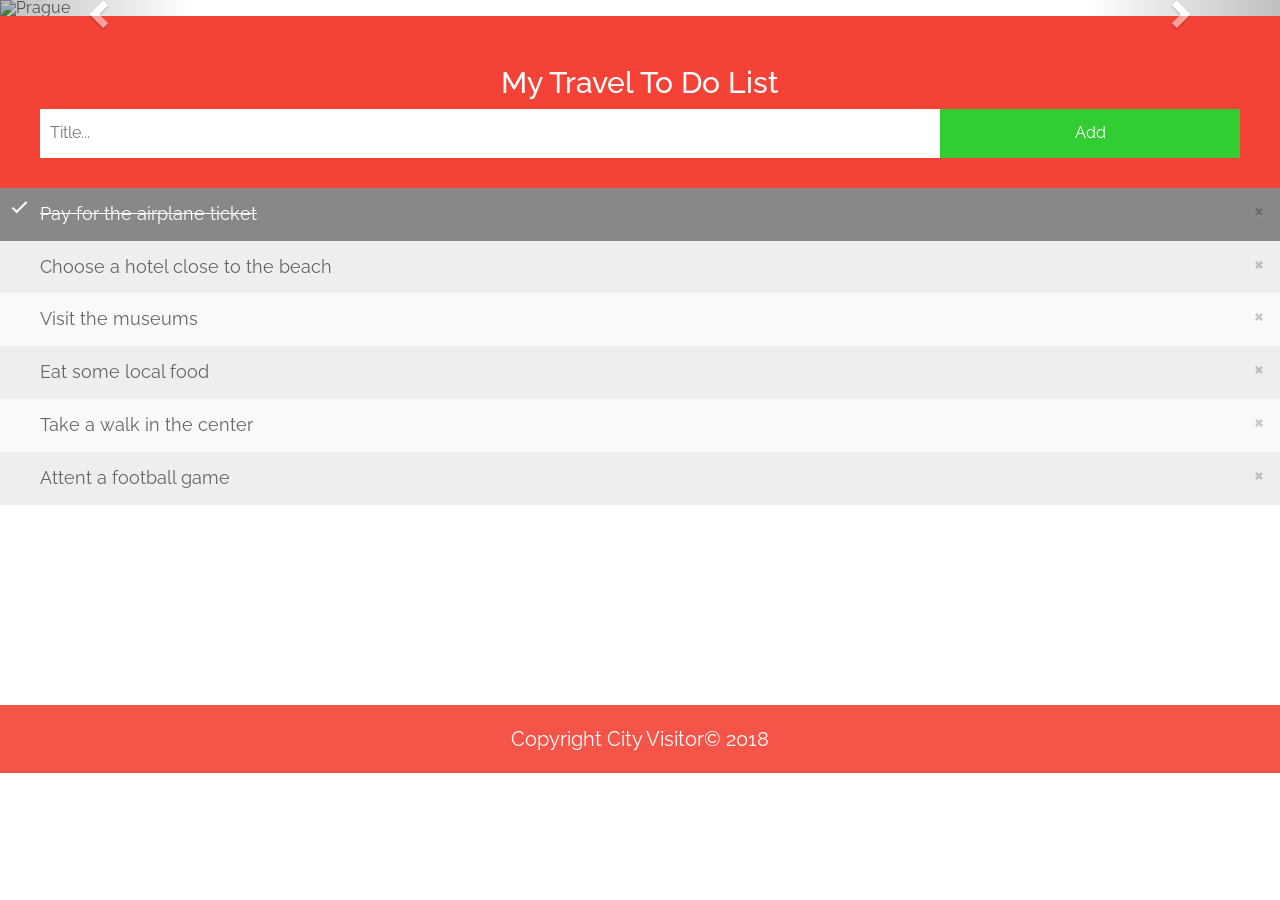
==== index.html @ 6e546d36 "Initial Commit" ====
<!DOCTYPE html>
<head>
	<title>City Visitor</title>
	<meta charset="utf-8">
  <meta name="viewport" content="width=device-width, initial-scale=1">
  <link rel="stylesheet" href="https://maxcdn.bootstrapcdn.com/bootstrap/3.3.7/css/bootstrap.min.css">
  <link rel ="stylesheet" href="style.css">
</head>

<body>
	<div id="myCarousel" class="carousel slide" data-ride="carousel">
  <!-- Indicators -->
  

  <!-- Wrapper for slides -->
  <div class="carousel-inner">

    <div class="item active">
      <img src="http://7wallpapers.net/wp-content/uploads/3_Prague.jpg" alt="Prague" style="width:100%;">
    </div>

    <div class="item">
      <img src="https://images5.alphacoders.com/311/thumb-1920-311151.jpg" alt="Paris" style="width:100%">
    </div>

    <div class="item">
      <img src="https://images5.alphacoders.com/426/426517.jpg" alt="Koln" style="width:100%;">
    </div>
  </div>

  <!-- Left and right controls -->
  <a class="left carousel-control" href="#myCarousel" data-slide="prev">
    <span class="glyphicon glyphicon-chevron-left"></span>
    <span class="sr-only">Previous</span>
  </a>
  <a class="right carousel-control" href="#myCarousel" data-slide="next">
    <span class="glyphicon glyphicon-chevron-right"></span>
    <span class="sr-only">Next</span>
  </a>
</div>
	
	<div id="myDIV" class="header">
  		<h2>My Travel To Do List</h2>
  			<input type="text" id="myInput" placeholder="Title...">
  			<span onclick="newElement()" class="addBtn">Add</span>
	</div>



<ul id="myUL">
	<li class="checked">Pay for the airplane ticket</li>
	  <li>Choose a hotel close to the beach</li>
	  <li>Visit the museums</li>
	  <li>Eat some local food</li>
	  <li>Take a walk in the center</li>
	  <li>Attent a football game</li>
</ul>



<footer>Copyright City Visitor&copy; 2018 </footer>

<script src="https://ajax.googleapis.com/ajax/libs/jquery/3.3.1/jquery.min.js"></script>
  <script src="https://maxcdn.bootstrapcdn.com/bootstrap/3.3.7/js/bootstrap.min.js"></script>
<script type ="text/javascript" src="script.js"></script>
</body>
</html>
---- style.css ----
@import url('https://fonts.googleapis.com/css?family=Raleway');


html,body {
  height:100%;
  margin:0;
  font-size:16px;
  font-family:"Raleway", sans-serif;
  font-weight:400;
  line-height:1.8em;
  color:#666;
}



* {
    box-sizing: border-box;
}

/* Remove margins and padding from the list */
ul {
    margin: 0;
    padding: 0;
}

/* Style the list items */
ul li {
    cursor: pointer;
    position: relative;
    padding: 12px 8px 12px 40px;
    background: #eee;
    font-size: 18px;
    transition: 0.2s;

    /* make the list items unselectable */
    -webkit-user-select: none;
    -moz-user-select: none;
    -ms-user-select: none;
    user-select: none;
}

/* Set all odd list items to a different color (zebra-stripes) */
ul li:nth-child(odd) {
    background: #f9f9f9;
}

/* Darker background-color on hover */
ul li:hover {
    background: #ddd;
}

/* When clicked on, add a background color and strike out text */
ul li.checked {
    background: #888;
    color: #fff;
    text-decoration: line-through;
}

/* Add a "checked" mark when clicked on */
ul li.checked::before {
    content: '';
    position: absolute;
    border-color: #fff;
    border-style: solid;
    border-width: 0 2px 2px 0;
    top: 10px;
    left: 16px;
    transform: rotate(45deg);
    height: 15px;
    width: 7px;
}

/* Style the close button */
.close {
    position: absolute;
    right: 0;
    top: 0;
    padding: 12px 16px 12px 16px;
}

.close:hover {
    background-color: #f44336;
    color: white;
}

/* Style the header */
.header {
    background-color: #f44336;
    padding: 30px 40px;
    color: white;
    text-align: center;
}

/* Clear floats after the header */
.header:after {
    content: "";
    display: table;
    clear: both;
}

/* Style the input */
input {
    margin: 0;
    border: none;
    border-radius: 0;
    width: 75%;
    padding: 10px;
    float: left;
    font-size: 16px;
}

/* Style the "Add" button */
.addBtn {
    padding: 10px;
    width: 25%;
    background: #32CD32;
    color: #fff;
    float: left;
    text-align: center;
    font-size: 16px;
    cursor: pointer;
    transition: 0.3s;
    border-radius: 0;
}

.addBtn:hover {
    background-color: #bbb;
}

footer{
margin:auto;
  height: auto;
  font-family: 'Raleway', sans-serif;
  color:#fff;
  position: relative;
  background-color: #f44336;
  opacity: 0.90;
    padding:20px; 
  text-align:center;
  width:100%;
  font-size:20px;
  margin-top: 200px
}
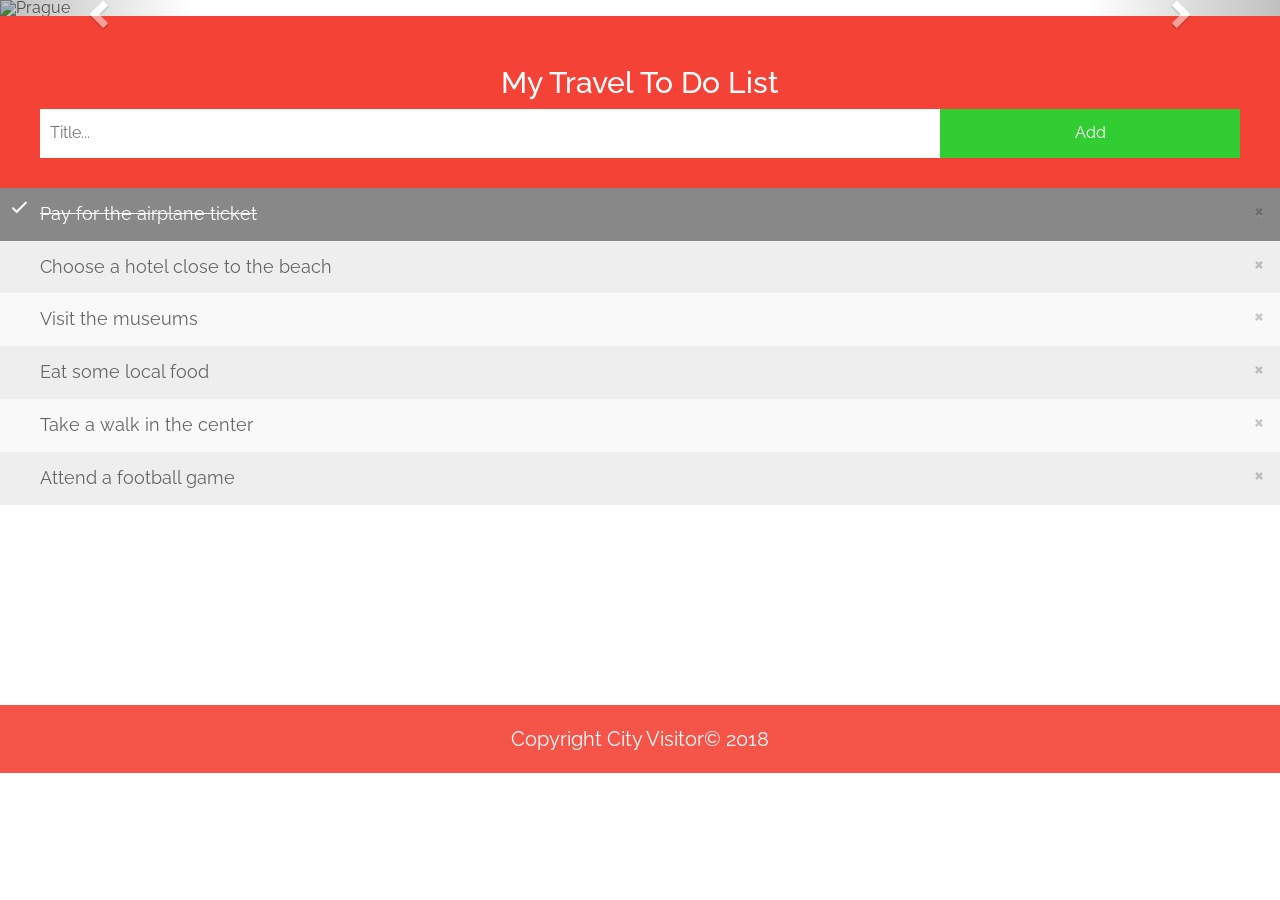
==== commit 893dc07f: "Add files via upload" ====
--- a/index.html
+++ b/index.html
@@ -1,67 +1,67 @@
-<!DOCTYPE html>
-<head>
-	<title>City Visitor</title>
-	<meta charset="utf-8">
-  <meta name="viewport" content="width=device-width, initial-scale=1">
-  <link rel="stylesheet" href="https://maxcdn.bootstrapcdn.com/bootstrap/3.3.7/css/bootstrap.min.css">
-  <link rel ="stylesheet" href="style.css">
-</head>
-
-<body>
-	<div id="myCarousel" class="carousel slide" data-ride="carousel">
-  <!-- Indicators -->
-  
-
-  <!-- Wrapper for slides -->
-  <div class="carousel-inner">
-
-    <div class="item active">
-      <img src="http://7wallpapers.net/wp-content/uploads/3_Prague.jpg" alt="Prague" style="width:100%;">
-    </div>
-
-    <div class="item">
-      <img src="https://images5.alphacoders.com/311/thumb-1920-311151.jpg" alt="Paris" style="width:100%">
-    </div>
-
-    <div class="item">
-      <img src="https://images5.alphacoders.com/426/426517.jpg" alt="Koln" style="width:100%;">
-    </div>
-  </div>
-
-  <!-- Left and right controls -->
-  <a class="left carousel-control" href="#myCarousel" data-slide="prev">
-    <span class="glyphicon glyphicon-chevron-left"></span>
-    <span class="sr-only">Previous</span>
-  </a>
-  <a class="right carousel-control" href="#myCarousel" data-slide="next">
-    <span class="glyphicon glyphicon-chevron-right"></span>
-    <span class="sr-only">Next</span>
-  </a>
-</div>
-	
-	<div id="myDIV" class="header">
-  		<h2>My Travel To Do List</h2>
-  			<input type="text" id="myInput" placeholder="Title...">
-  			<span onclick="newElement()" class="addBtn">Add</span>
-	</div>
-
-
-
-<ul id="myUL">
-	<li class="checked">Pay for the airplane ticket</li>
-	  <li>Choose a hotel close to the beach</li>
-	  <li>Visit the museums</li>
-	  <li>Eat some local food</li>
-	  <li>Take a walk in the center</li>
-	  <li>Attent a football game</li>
-</ul>
-
-
-
-<footer>Copyright City Visitor&copy; 2018 </footer>
-
-<script src="https://ajax.googleapis.com/ajax/libs/jquery/3.3.1/jquery.min.js"></script>
-  <script src="https://maxcdn.bootstrapcdn.com/bootstrap/3.3.7/js/bootstrap.min.js"></script>
-<script type ="text/javascript" src="script.js"></script>
-</body>
+<!DOCTYPE html>
+<head>
+	<title>City Visitor</title>
+	<meta charset="utf-8">
+  <meta name="viewport" content="width=device-width, initial-scale=1">
+  <link rel="stylesheet" href="https://maxcdn.bootstrapcdn.com/bootstrap/3.3.7/css/bootstrap.min.css">
+  <link rel ="stylesheet" href="style.css">
+</head>
+
+<body>
+	<div id="myCarousel" class="carousel slide" data-ride="carousel">
+  <!-- Indicators -->
+  
+
+  <!-- Wrapper for slides -->
+  <div class="carousel-inner">
+
+    <div class="item active">
+      <img src="https://excellent-tours.nl/wp-content/uploads/2016/02/Tjechie-Praag-Vltava-busreis.jpg" alt="Prague" style="width:100%;">
+    </div>
+
+    <div class="item">
+      <img src="https://images5.alphacoders.com/311/thumb-1920-311151.jpg" alt="Paris" style="width:100%">
+    </div>
+
+    <div class="item">
+      <img src="https://images5.alphacoders.com/426/426517.jpg" alt="Koln" style="width:100%;">
+    </div>
+  </div>
+
+  <!-- Left and right controls -->
+  <a class="left carousel-control" href="#myCarousel" data-slide="prev">
+    <span class="glyphicon glyphicon-chevron-left"></span>
+    <span class="sr-only">Previous</span>
+  </a>
+  <a class="right carousel-control" href="#myCarousel" data-slide="next">
+    <span class="glyphicon glyphicon-chevron-right"></span>
+    <span class="sr-only">Next</span>
+  </a>
+</div>
+	
+	<div id="myDIV" class="header">
+  		<h2>My Travel To Do List</h2>
+  			<input type="text" id="myInput" placeholder="Title...">
+  			<span onclick="newElement()" class="addBtn">Add</span>
+	</div>
+
+
+
+<ul id="myUL">
+	<li class="checked">Pay for the airplane ticket</li>
+	  <li>Choose a hotel close to the beach</li>
+	  <li>Visit the museums</li>
+	  <li>Eat some local food</li>
+	  <li>Take a walk in the center</li>
+	  <li>Attend a football game</li>
+</ul>
+
+
+
+<footer>Copyright City Visitor&copy; 2018 </footer>
+
+<script src="https://ajax.googleapis.com/ajax/libs/jquery/3.3.1/jquery.min.js"></script>
+  <script src="https://maxcdn.bootstrapcdn.com/bootstrap/3.3.7/js/bootstrap.min.js"></script>
+<script type ="text/javascript" src="script.js"></script>
+</body>
 </html>
--- a/style.css
+++ b/style.css
@@ -1,143 +1,144 @@
-@import url('https://fonts.googleapis.com/css?family=Raleway');
-
-
-html,body {
-  height:100%;
-  margin:0;
-  font-size:16px;
-  font-family:"Raleway", sans-serif;
-  font-weight:400;
-  line-height:1.8em;
-  color:#666;
-}
-
-
-
-* {
-    box-sizing: border-box;
-}
-
-/* Remove margins and padding from the list */
-ul {
-    margin: 0;
-    padding: 0;
-}
-
-/* Style the list items */
-ul li {
-    cursor: pointer;
-    position: relative;
-    padding: 12px 8px 12px 40px;
-    background: #eee;
-    font-size: 18px;
-    transition: 0.2s;
-
-    /* make the list items unselectable */
-    -webkit-user-select: none;
-    -moz-user-select: none;
-    -ms-user-select: none;
-    user-select: none;
-}
-
-/* Set all odd list items to a different color (zebra-stripes) */
-ul li:nth-child(odd) {
-    background: #f9f9f9;
-}
-
-/* Darker background-color on hover */
-ul li:hover {
-    background: #ddd;
-}
-
-/* When clicked on, add a background color and strike out text */
-ul li.checked {
-    background: #888;
-    color: #fff;
-    text-decoration: line-through;
-}
-
-/* Add a "checked" mark when clicked on */
-ul li.checked::before {
-    content: '';
-    position: absolute;
-    border-color: #fff;
-    border-style: solid;
-    border-width: 0 2px 2px 0;
-    top: 10px;
-    left: 16px;
-    transform: rotate(45deg);
-    height: 15px;
-    width: 7px;
-}
-
-/* Style the close button */
-.close {
-    position: absolute;
-    right: 0;
-    top: 0;
-    padding: 12px 16px 12px 16px;
-}
-
-.close:hover {
-    background-color: #f44336;
-    color: white;
-}
-
-/* Style the header */
-.header {
-    background-color: #f44336;
-    padding: 30px 40px;
-    color: white;
-    text-align: center;
-}
-
-/* Clear floats after the header */
-.header:after {
-    content: "";
-    display: table;
-    clear: both;
-}
-
-/* Style the input */
-input {
-    margin: 0;
-    border: none;
-    border-radius: 0;
-    width: 75%;
-    padding: 10px;
-    float: left;
-    font-size: 16px;
-}
-
-/* Style the "Add" button */
-.addBtn {
-    padding: 10px;
-    width: 25%;
-    background: #32CD32;
-    color: #fff;
-    float: left;
-    text-align: center;
-    font-size: 16px;
-    cursor: pointer;
-    transition: 0.3s;
-    border-radius: 0;
-}
-
-.addBtn:hover {
-    background-color: #bbb;
-}
-
-footer{
-margin:auto;
-  height: auto;
-  font-family: 'Raleway', sans-serif;
-  color:#fff;
-  position: relative;
-  background-color: #f44336;
-  opacity: 0.90;
-    padding:20px; 
-  text-align:center;
-  width:100%;
-  font-size:20px;
-  margin-top: 200px
+@import url('https://fonts.googleapis.com/css?family=Raleway');
+
+
+html,body {
+  height:100%;
+  margin:0;
+  font-size:16px;
+  font-family:"Raleway", sans-serif;
+  font-weight:400;
+  line-height:1.8em;
+  color:#666;
+}
+
+
+
+* {
+    box-sizing: border-box;
+}
+
+/* Remove margins and padding from the list */
+ul {
+    margin: 0;
+    padding: 0;
+}
+
+/* Style the list items */
+ul li {
+    cursor: pointer;
+    position: relative;
+    padding: 12px 8px 12px 40px;
+    background: #eee;
+    font-size: 18px;
+    transition: 0.2s;
+
+    /* make the list items unselectable */
+    -webkit-user-select: none;
+    -moz-user-select: none;
+    -ms-user-select: none;
+    user-select: none;
+}
+
+/* Set all odd list items to a different color (zebra-stripes) */
+ul li:nth-child(odd) {
+    background: #f9f9f9;
+}
+
+/* Darker background-color on hover */
+ul li:hover {
+    background: #ddd;
+}
+
+/* When clicked on, add a background color and strike out text */
+ul li.checked {
+    background: #888;
+    color: #fff;
+    text-decoration: line-through;
+}
+
+/* Add a "checked" mark when clicked on */
+ul li.checked::before {
+    content: '';
+    position: absolute;
+    border-color: #fff;
+    border-style: solid;
+    border-width: 0 2px 2px 0;
+    top: 10px;
+    left: 16px;
+    transform: rotate(45deg);
+    height: 15px;
+    width: 7px;
+}
+
+/* Style the close button */
+.close {
+    position: absolute;
+    right: 0;
+    top: 0;
+    padding: 12px 16px 12px 16px;
+}
+
+.close:hover {
+    background-color: #f44336;
+    color: white;
+}
+
+/* Style the header */
+.header {
+    background-color: #f44336;
+    padding: 30px 40px;
+    color: white;
+    text-align: center;
+}
+
+/* Clear floats after the header */
+.header:after {
+    content: "";
+    display: table;
+    clear: both;
+}
+
+/* Style the input */
+input {
+    margin: 0;
+    border: none;
+    border-radius: 0;
+    width: 75%;
+    padding: 10px;
+    float: left;
+    font-size: 16px;
+    color: #000;
+}
+
+/* Style the "Add" button */
+.addBtn {
+    padding: 10px;
+    width: 25%;
+    background: #32CD32;
+    color: #fff;
+    float: left;
+    text-align: center;
+    font-size: 16px;
+    cursor: pointer;
+    transition: 0.3s;
+    border-radius: 0;
+}
+
+.addBtn:hover {
+    background-color: #bbb;
+}
+
+footer{
+margin:auto;
+  height: auto;
+  font-family: 'Raleway', sans-serif;
+  color:#fff;
+  position: relative;
+  background-color: #f44336;
+  opacity: 0.90;
+    padding:20px; 
+  text-align:center;
+  width:100%;
+  font-size:20px;
+  margin-top: 200px
 }
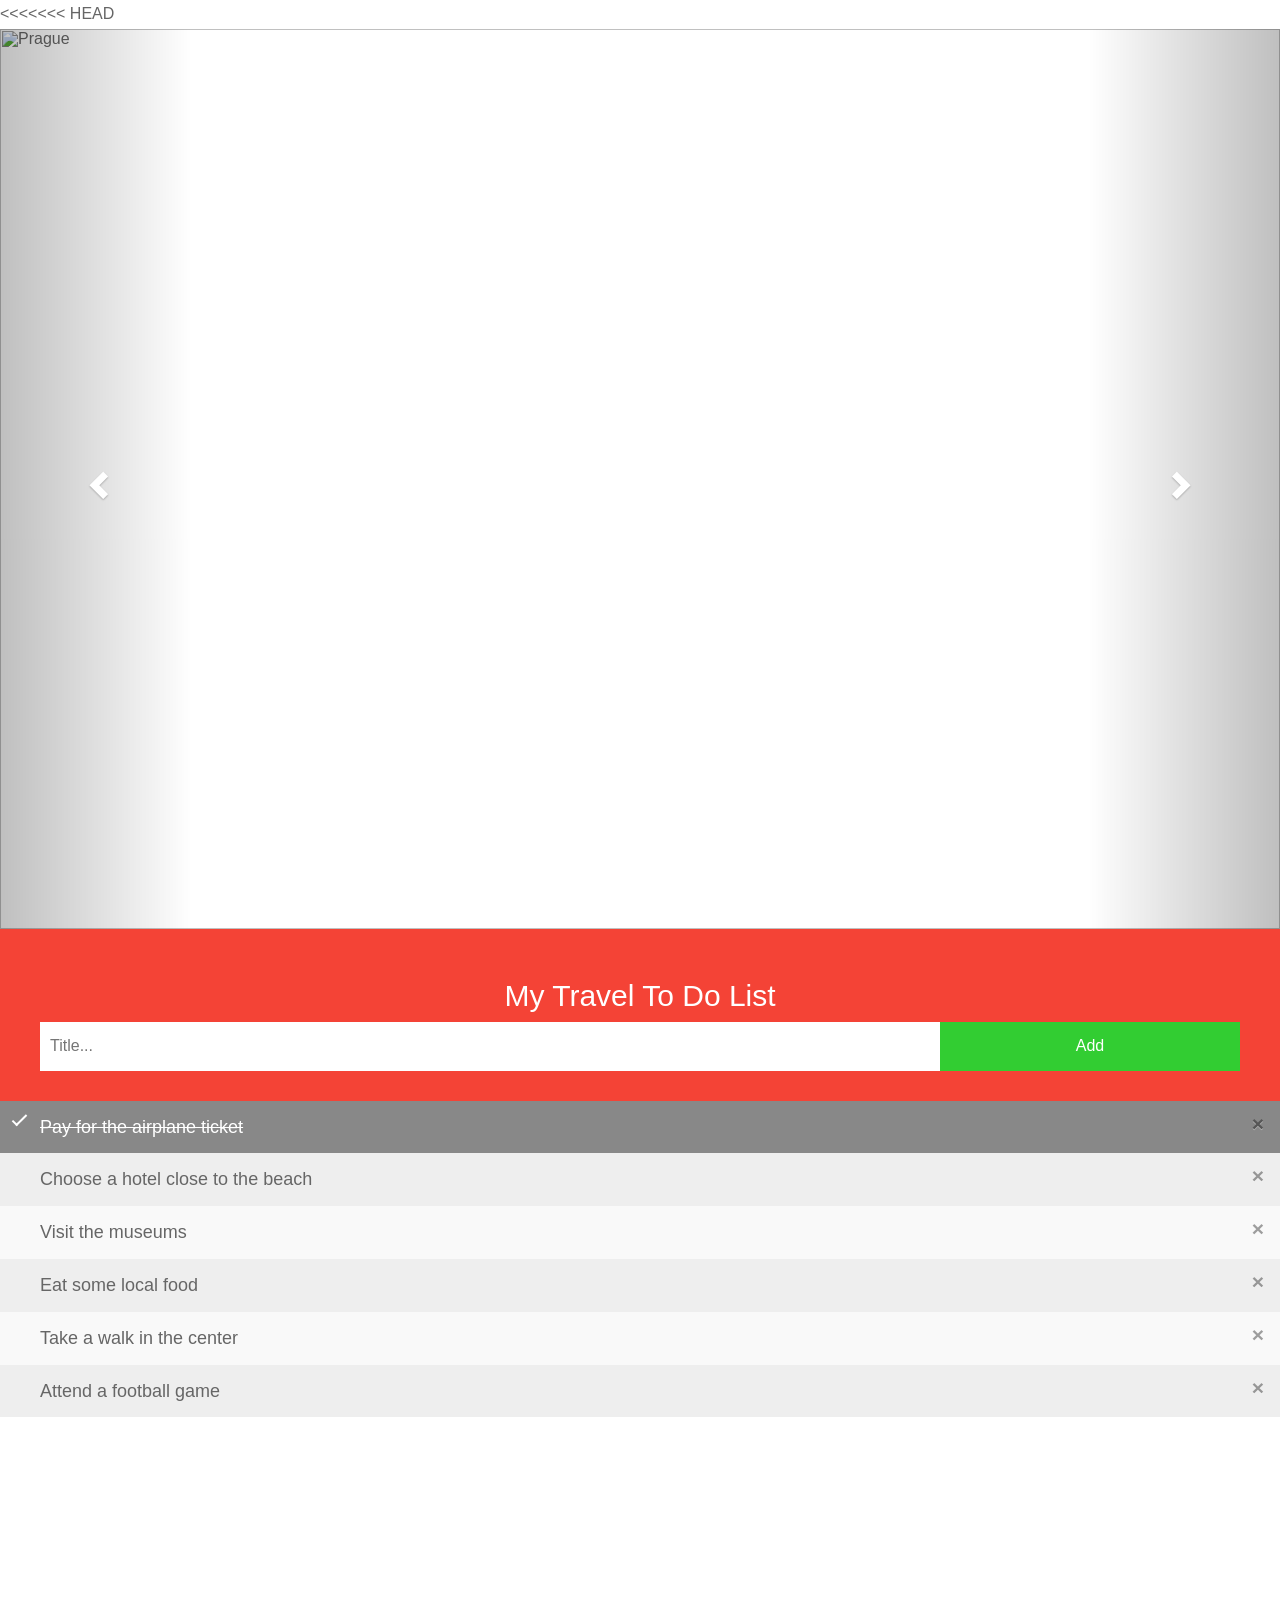
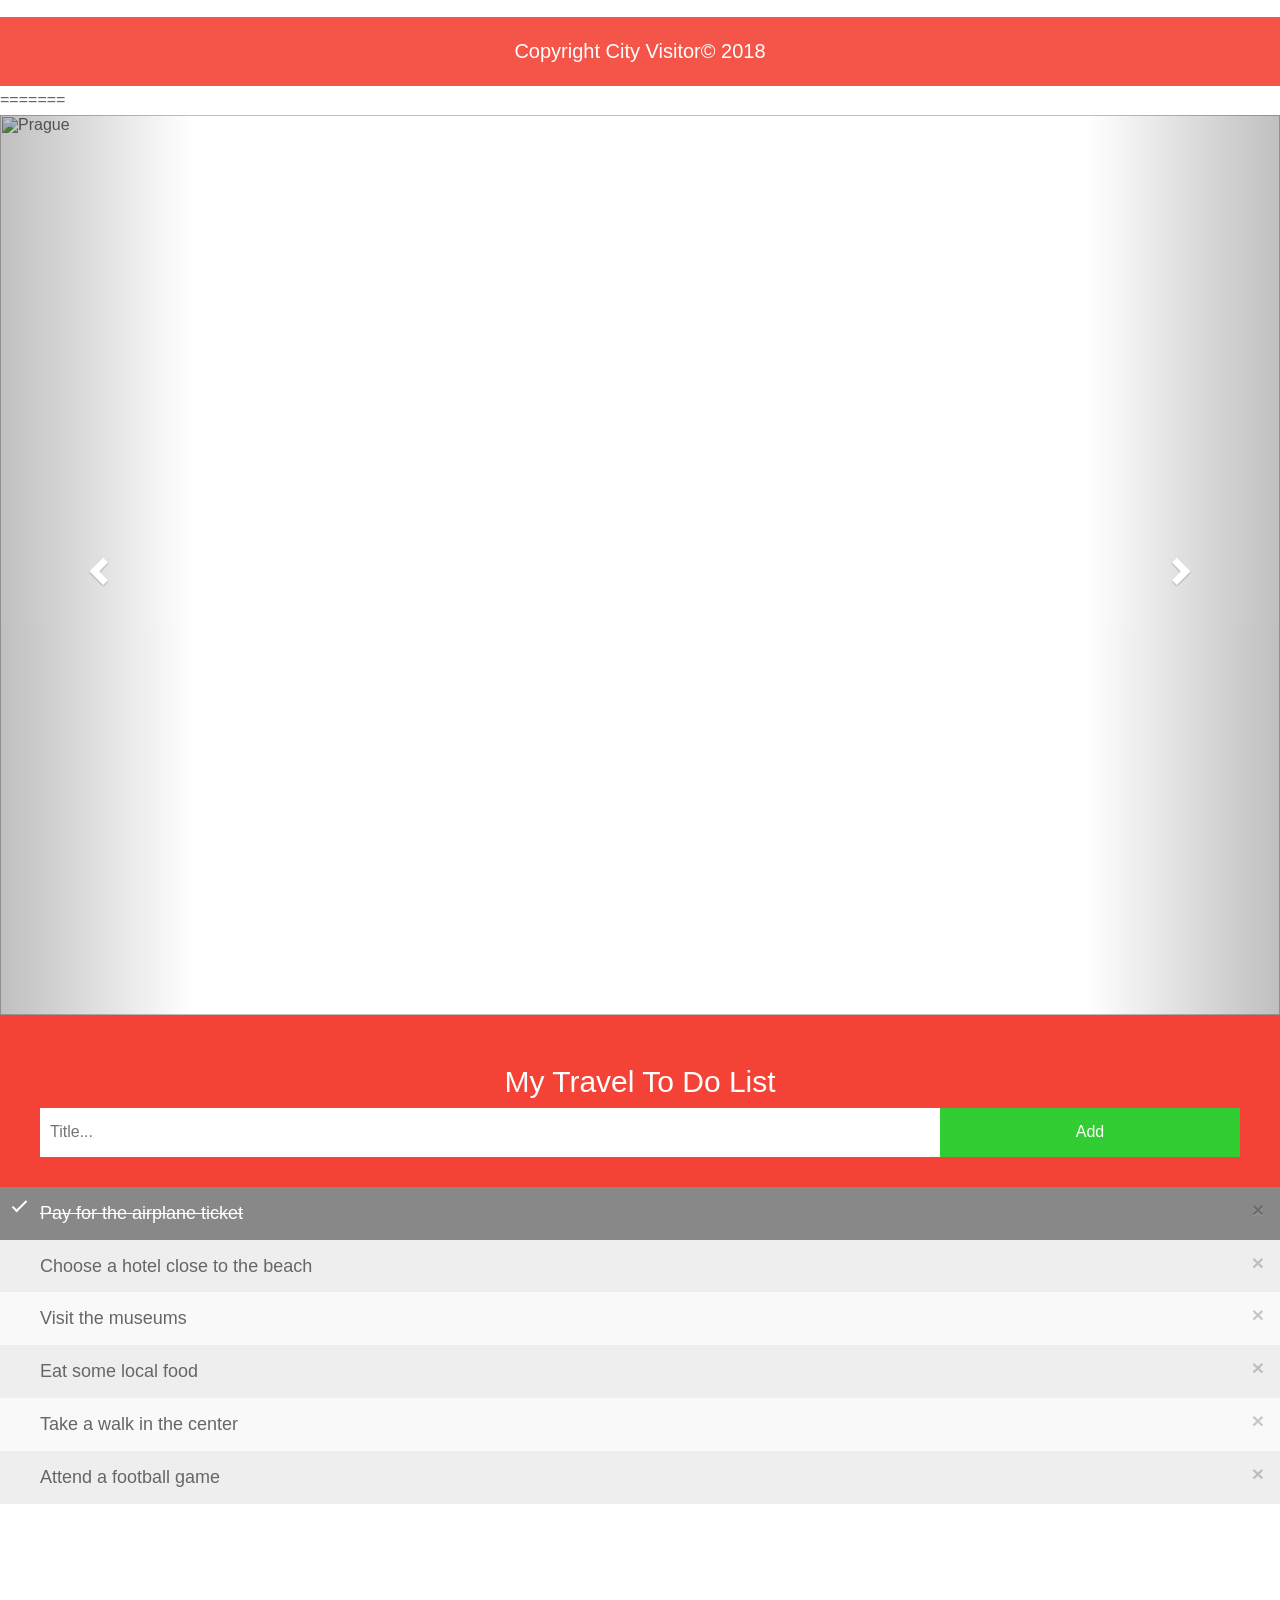
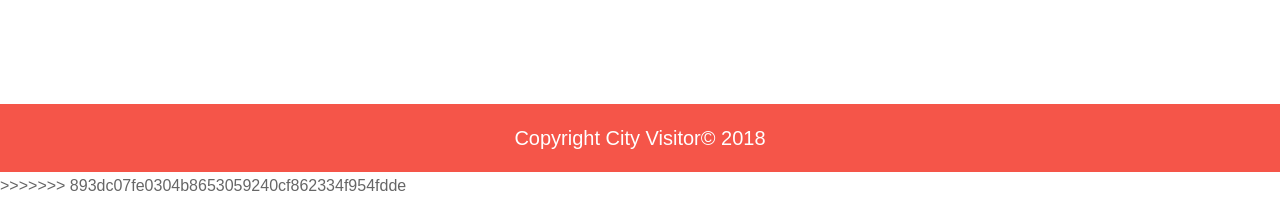
==== commit 91265a4e: "initial commit" ====
--- a/index.html
+++ b/index.html
@@ -1,67 +1,136 @@
-<!DOCTYPE html>
-<head>
-	<title>City Visitor</title>
-	<meta charset="utf-8">
-  <meta name="viewport" content="width=device-width, initial-scale=1">
-  <link rel="stylesheet" href="https://maxcdn.bootstrapcdn.com/bootstrap/3.3.7/css/bootstrap.min.css">
-  <link rel ="stylesheet" href="style.css">
-</head>
-
-<body>
-	<div id="myCarousel" class="carousel slide" data-ride="carousel">
-  <!-- Indicators -->
-  
-
-  <!-- Wrapper for slides -->
-  <div class="carousel-inner">
-
-    <div class="item active">
-      <img src="https://excellent-tours.nl/wp-content/uploads/2016/02/Tjechie-Praag-Vltava-busreis.jpg" alt="Prague" style="width:100%;">
-    </div>
-
-    <div class="item">
-      <img src="https://images5.alphacoders.com/311/thumb-1920-311151.jpg" alt="Paris" style="width:100%">
-    </div>
-
-    <div class="item">
-      <img src="https://images5.alphacoders.com/426/426517.jpg" alt="Koln" style="width:100%;">
-    </div>
-  </div>
-
-  <!-- Left and right controls -->
-  <a class="left carousel-control" href="#myCarousel" data-slide="prev">
-    <span class="glyphicon glyphicon-chevron-left"></span>
-    <span class="sr-only">Previous</span>
-  </a>
-  <a class="right carousel-control" href="#myCarousel" data-slide="next">
-    <span class="glyphicon glyphicon-chevron-right"></span>
-    <span class="sr-only">Next</span>
-  </a>
-</div>
-	
-	<div id="myDIV" class="header">
-  		<h2>My Travel To Do List</h2>
-  			<input type="text" id="myInput" placeholder="Title...">
-  			<span onclick="newElement()" class="addBtn">Add</span>
-	</div>
-
-
-
-<ul id="myUL">
-	<li class="checked">Pay for the airplane ticket</li>
-	  <li>Choose a hotel close to the beach</li>
-	  <li>Visit the museums</li>
-	  <li>Eat some local food</li>
-	  <li>Take a walk in the center</li>
-	  <li>Attend a football game</li>
-</ul>
-
-
-
-<footer>Copyright City Visitor&copy; 2018 </footer>
-
-<script src="https://ajax.googleapis.com/ajax/libs/jquery/3.3.1/jquery.min.js"></script>
-  <script src="https://maxcdn.bootstrapcdn.com/bootstrap/3.3.7/js/bootstrap.min.js"></script>
-<script type ="text/javascript" src="script.js"></script>
-</body>
+<<<<<<< HEAD
+<!DOCTYPE html>
+<head>
+	<title>City Visitor</title>
+	<meta charset="utf-8">
+  <meta name="viewport" content="width=device-width, initial-scale=1">
+  <link rel="stylesheet" href="https://maxcdn.bootstrapcdn.com/bootstrap/3.3.7/css/bootstrap.min.css">
+  <link rel ="stylesheet" href="style.css">
+</head>
+
+<body>
+	<div id="myCarousel" class="carousel slide" data-ride="carousel">
+  <!-- Indicators -->
+  
+
+  <!-- Wrapper for slides -->
+  <div class="carousel-inner">
+
+    <div class="item active">
+      <img src="https://excellent-tours.nl/wp-content/uploads/2016/02/Tjechie-Praag-Vltava-busreis.jpg" alt="Prague" style="width:100%;">
+    </div>
+
+    <div class="item">
+      <img src="https://images5.alphacoders.com/311/thumb-1920-311151.jpg" alt="Paris" style="width:100%">
+    </div>
+
+    <div class="item">
+      <img src="https://images5.alphacoders.com/426/426517.jpg" alt="Koln" style="width:100%;">
+    </div>
+  </div>
+
+  <!-- Left and right controls -->
+  <a class="left carousel-control" href="#myCarousel" data-slide="prev">
+    <span class="glyphicon glyphicon-chevron-left"></span>
+    <span class="sr-only">Previous</span>
+  </a>
+  <a class="right carousel-control" href="#myCarousel" data-slide="next">
+    <span class="glyphicon glyphicon-chevron-right"></span>
+    <span class="sr-only">Next</span>
+  </a>
+</div>
+	
+	<div id="myDIV" class="header">
+  		<h2>My Travel To Do List</h2>
+  			<input type="text" id="myInput" placeholder="Title...">
+  			<span onclick="newElement()" class="addBtn">Add</span>
+	</div>
+
+
+
+<ul id="myUL">
+	<li class="checked">Pay for the airplane ticket</li>
+	  <li>Choose a hotel close to the beach</li>
+	  <li>Visit the museums</li>
+	  <li>Eat some local food</li>
+	  <li>Take a walk in the center</li>
+	  <li>Attend a football game</li>
+</ul>
+
+
+
+<footer>Copyright City Visitor&copy; 2018 </footer>
+
+<script src="https://ajax.googleapis.com/ajax/libs/jquery/3.3.1/jquery.min.js"></script>
+  <script src="https://maxcdn.bootstrapcdn.com/bootstrap/3.3.7/js/bootstrap.min.js"></script>
+<script type ="text/javascript" src="script.js"></script>
+</body>
+=======
+<!DOCTYPE html>
+<head>
+	<title>City Visitor</title>
+	<meta charset="utf-8">
+  <meta name="viewport" content="width=device-width, initial-scale=1">
+  <link rel="stylesheet" href="https://maxcdn.bootstrapcdn.com/bootstrap/3.3.7/css/bootstrap.min.css">
+  <link rel ="stylesheet" href="style.css">
+</head>
+
+<body>
+	<div id="myCarousel" class="carousel slide" data-ride="carousel">
+  <!-- Indicators -->
+  
+
+  <!-- Wrapper for slides -->
+  <div class="carousel-inner">
+
+    <div class="item active">
+      <img src="https://excellent-tours.nl/wp-content/uploads/2016/02/Tjechie-Praag-Vltava-busreis.jpg" alt="Prague" style="width:100%;">
+    </div>
+
+    <div class="item">
+      <img src="https://images5.alphacoders.com/311/thumb-1920-311151.jpg" alt="Paris" style="width:100%">
+    </div>
+
+    <div class="item">
+      <img src="https://images5.alphacoders.com/426/426517.jpg" alt="Koln" style="width:100%;">
+    </div>
+  </div>
+
+  <!-- Left and right controls -->
+  <a class="left carousel-control" href="#myCarousel" data-slide="prev">
+    <span class="glyphicon glyphicon-chevron-left"></span>
+    <span class="sr-only">Previous</span>
+  </a>
+  <a class="right carousel-control" href="#myCarousel" data-slide="next">
+    <span class="glyphicon glyphicon-chevron-right"></span>
+    <span class="sr-only">Next</span>
+  </a>
+</div>
+	
+	<div id="myDIV" class="header">
+  		<h2>My Travel To Do List</h2>
+  			<input type="text" id="myInput" placeholder="Title...">
+  			<span onclick="newElement()" class="addBtn">Add</span>
+	</div>
+
+
+
+<ul id="myUL">
+	<li class="checked">Pay for the airplane ticket</li>
+	  <li>Choose a hotel close to the beach</li>
+	  <li>Visit the museums</li>
+	  <li>Eat some local food</li>
+	  <li>Take a walk in the center</li>
+	  <li>Attend a football game</li>
+</ul>
+
+
+
+<footer>Copyright City Visitor&copy; 2018 </footer>
+
+<script src="https://ajax.googleapis.com/ajax/libs/jquery/3.3.1/jquery.min.js"></script>
+  <script src="https://maxcdn.bootstrapcdn.com/bootstrap/3.3.7/js/bootstrap.min.js"></script>
+<script type ="text/javascript" src="script.js"></script>
+</body>
+>>>>>>> 893dc07fe0304b8653059240cf862334f954fdde
 </html>
--- a/style.css
+++ b/style.css
@@ -1,144 +1,290 @@
-@import url('https://fonts.googleapis.com/css?family=Raleway');
-
-
-html,body {
-  height:100%;
-  margin:0;
-  font-size:16px;
-  font-family:"Raleway", sans-serif;
-  font-weight:400;
-  line-height:1.8em;
-  color:#666;
-}
-
-
-
-* {
-    box-sizing: border-box;
-}
-
-/* Remove margins and padding from the list */
-ul {
-    margin: 0;
-    padding: 0;
-}
-
-/* Style the list items */
-ul li {
-    cursor: pointer;
-    position: relative;
-    padding: 12px 8px 12px 40px;
-    background: #eee;
-    font-size: 18px;
-    transition: 0.2s;
-
-    /* make the list items unselectable */
-    -webkit-user-select: none;
-    -moz-user-select: none;
-    -ms-user-select: none;
-    user-select: none;
-}
-
-/* Set all odd list items to a different color (zebra-stripes) */
-ul li:nth-child(odd) {
-    background: #f9f9f9;
-}
-
-/* Darker background-color on hover */
-ul li:hover {
-    background: #ddd;
-}
-
-/* When clicked on, add a background color and strike out text */
-ul li.checked {
-    background: #888;
-    color: #fff;
-    text-decoration: line-through;
-}
-
-/* Add a "checked" mark when clicked on */
-ul li.checked::before {
-    content: '';
-    position: absolute;
-    border-color: #fff;
-    border-style: solid;
-    border-width: 0 2px 2px 0;
-    top: 10px;
-    left: 16px;
-    transform: rotate(45deg);
-    height: 15px;
-    width: 7px;
-}
-
-/* Style the close button */
-.close {
-    position: absolute;
-    right: 0;
-    top: 0;
-    padding: 12px 16px 12px 16px;
-}
-
-.close:hover {
-    background-color: #f44336;
-    color: white;
-}
-
-/* Style the header */
-.header {
-    background-color: #f44336;
-    padding: 30px 40px;
-    color: white;
-    text-align: center;
-}
-
-/* Clear floats after the header */
-.header:after {
-    content: "";
-    display: table;
-    clear: both;
-}
-
-/* Style the input */
-input {
-    margin: 0;
-    border: none;
-    border-radius: 0;
-    width: 75%;
-    padding: 10px;
-    float: left;
-    font-size: 16px;
-    color: #000;
-}
-
-/* Style the "Add" button */
-.addBtn {
-    padding: 10px;
-    width: 25%;
-    background: #32CD32;
-    color: #fff;
-    float: left;
-    text-align: center;
-    font-size: 16px;
-    cursor: pointer;
-    transition: 0.3s;
-    border-radius: 0;
-}
-
-.addBtn:hover {
-    background-color: #bbb;
-}
-
-footer{
-margin:auto;
-  height: auto;
-  font-family: 'Raleway', sans-serif;
-  color:#fff;
-  position: relative;
-  background-color: #f44336;
-  opacity: 0.90;
-    padding:20px; 
-  text-align:center;
-  width:100%;
-  font-size:20px;
-  margin-top: 200px
+<<<<<<< HEAD
+@import url('https://fonts.googleapis.com/css?family=Raleway');
+
+
+html,body {
+  height:100%;
+  margin:0;
+  font-size:16px;
+  font-family:"Raleway", sans-serif;
+  font-weight:400;
+  line-height:1.8em;
+  color:#666;
+}
+
+
+
+* {
+    box-sizing: border-box;
+}
+
+/* Remove margins and padding from the list */
+ul {
+    margin: 0;
+    padding: 0;
+}
+
+/* Style the list items */
+ul li {
+    cursor: pointer;
+    position: relative;
+    padding: 12px 8px 12px 40px;
+    background: #eee;
+    font-size: 18px;
+    transition: 0.2s;
+
+    /* make the list items unselectable */
+    -webkit-user-select: none;
+    -moz-user-select: none;
+    -ms-user-select: none;
+    user-select: none;
+}
+
+/* Set all odd list items to a different color (zebra-stripes) */
+ul li:nth-child(odd) {
+    background: #f9f9f9;
+}
+
+/* Darker background-color on hover */
+ul li:hover {
+    background: #ddd;
+}
+
+/* When clicked on, add a background color and strike out text */
+ul li.checked {
+    background: #888;
+    color: #fff;
+    text-decoration: line-through;
+}
+
+/* Add a "checked" mark when clicked on */
+ul li.checked::before {
+    content: '';
+    position: absolute;
+    border-color: #fff;
+    border-style: solid;
+    border-width: 0 2px 2px 0;
+    top: 10px;
+    left: 16px;
+    transform: rotate(45deg);
+    height: 15px;
+    width: 7px;
+}
+
+/* Style the close button */
+.close {
+    position: absolute;
+    right: 0;
+    top: 0;
+    padding: 12px 16px 12px 16px;
+}
+
+.close:hover {
+    background-color: #f44336;
+    color: white;
+}
+
+/* Style the header */
+.header {
+    background-color: #f44336;
+    padding: 30px 40px;
+    color: white;
+    text-align: center;
+}
+
+/* Clear floats after the header */
+.header:after {
+    content: "";
+    display: table;
+    clear: both;
+}
+
+/* Style the input */
+input {
+    margin: 0;
+    border: none;
+    border-radius: 0;
+    width: 75%;
+    padding: 10px;
+    float: left;
+    font-size: 16px;
+    color: #000;
+}
+
+/* Style the "Add" button */
+.addBtn {
+    padding: 10px;
+    width: 25%;
+    background: #32CD32;
+    color: #fff;
+    float: left;
+    text-align: center;
+    font-size: 16px;
+    cursor: pointer;
+    transition: 0.3s;
+    border-radius: 0;
+}
+
+.addBtn:hover {
+    background-color: #bbb;
+}
+
+footer{
+margin:auto;
+  height: auto;
+  font-family: 'Raleway', sans-serif;
+  color:#fff;
+  position: relative;
+  background-color: #f44336;
+  opacity: 0.90;
+    padding:20px; 
+  text-align:center;
+  width:100%;
+  font-size:20px;
+  margin-top: 200px
+}
+@import url('https://fonts.googleapis.com/css?family=Raleway');
+
+
+html,body {
+  height:100%;
+  margin:0;
+  font-size:16px;
+  font-family:"Raleway", sans-serif;
+  font-weight:400;
+  line-height:1.8em;
+  color:#666;
+}
+
+
+
+* {
+    box-sizing: border-box;
+}
+
+/* Remove margins and padding from the list */
+ul {
+    margin: 0;
+    padding: 0;
+}
+
+/* Style the list items */
+ul li {
+    cursor: pointer;
+    position: relative;
+    padding: 12px 8px 12px 40px;
+    background: #eee;
+    font-size: 18px;
+    transition: 0.2s;
+
+    /* make the list items unselectable */
+    -webkit-user-select: none;
+    -moz-user-select: none;
+    -ms-user-select: none;
+    user-select: none;
+}
+
+/* Set all odd list items to a different color (zebra-stripes) */
+ul li:nth-child(odd) {
+    background: #f9f9f9;
+}
+
+/* Darker background-color on hover */
+ul li:hover {
+    background: #ddd;
+}
+
+/* When clicked on, add a background color and strike out text */
+ul li.checked {
+    background: #888;
+    color: #fff;
+    text-decoration: line-through;
+}
+
+/* Add a "checked" mark when clicked on */
+ul li.checked::before {
+    content: '';
+    position: absolute;
+    border-color: #fff;
+    border-style: solid;
+    border-width: 0 2px 2px 0;
+    top: 10px;
+    left: 16px;
+    transform: rotate(45deg);
+    height: 15px;
+    width: 7px;
+}
+
+/* Style the close button */
+.close {
+    position: absolute;
+    right: 0;
+    top: 0;
+    padding: 12px 16px 12px 16px;
+}
+
+.close:hover {
+    background-color: #f44336;
+    color: white;
+}
+
+/* Style the header */
+.header {
+    background-color: #f44336;
+    padding: 30px 40px;
+    color: white;
+    text-align: center;
+}
+
+/* Clear floats after the header */
+.header:after {
+    content: "";
+    display: table;
+    clear: both;
+}
+
+/* Style the input */
+input {
+    margin: 0;
+    border: none;
+    border-radius: 0;
+    width: 75%;
+    padding: 10px;
+    float: left;
+    font-size: 16px;
+    color: black;
+}
+
+/* Style the "Add" button */
+.addBtn {
+    padding: 10px;
+    width: 25%;
+    background: #32CD32;
+    color: #fff;
+    float: left;
+    text-align: center;
+    font-size: 16px;
+    cursor: pointer;
+    transition: 0.3s;
+    border-radius: 0;
+}
+
+.addBtn:hover {
+    background-color: #bbb;
+}
+
+footer{
+margin:auto;
+  height: auto;
+  font-family: 'Raleway', sans-serif;
+  color:#fff;
+  position: relative;
+  background-color: #f44336;
+  opacity: 0.90;
+    padding:20px; 
+  text-align:center;
+  width:100%;
+  font-size:20px;
+  margin-top: 200px
+
 }
--- a/style.css
+++ b/style.css
@@ -1,144 +1,290 @@
-@import url('https://fonts.googleapis.com/css?family=Raleway');
-
-
-html,body {
-  height:100%;
-  margin:0;
-  font-size:16px;
-  font-family:"Raleway", sans-serif;
-  font-weight:400;
-  line-height:1.8em;
-  color:#666;
-}
-
-
-
-* {
-    box-sizing: border-box;
-}
-
-/* Remove margins and padding from the list */
-ul {
-    margin: 0;
-    padding: 0;
-}
-
-/* Style the list items */
-ul li {
-    cursor: pointer;
-    position: relative;
-    padding: 12px 8px 12px 40px;
-    background: #eee;
-    font-size: 18px;
-    transition: 0.2s;
-
-    /* make the list items unselectable */
-    -webkit-user-select: none;
-    -moz-user-select: none;
-    -ms-user-select: none;
-    user-select: none;
-}
-
-/* Set all odd list items to a different color (zebra-stripes) */
-ul li:nth-child(odd) {
-    background: #f9f9f9;
-}
-
-/* Darker background-color on hover */
-ul li:hover {
-    background: #ddd;
-}
-
-/* When clicked on, add a background color and strike out text */
-ul li.checked {
-    background: #888;
-    color: #fff;
-    text-decoration: line-through;
-}
-
-/* Add a "checked" mark when clicked on */
-ul li.checked::before {
-    content: '';
-    position: absolute;
-    border-color: #fff;
-    border-style: solid;
-    border-width: 0 2px 2px 0;
-    top: 10px;
-    left: 16px;
-    transform: rotate(45deg);
-    height: 15px;
-    width: 7px;
-}
-
-/* Style the close button */
-.close {
-    position: absolute;
-    right: 0;
-    top: 0;
-    padding: 12px 16px 12px 16px;
-}
-
-.close:hover {
-    background-color: #f44336;
-    color: white;
-}
-
-/* Style the header */
-.header {
-    background-color: #f44336;
-    padding: 30px 40px;
-    color: white;
-    text-align: center;
-}
-
-/* Clear floats after the header */
-.header:after {
-    content: "";
-    display: table;
-    clear: both;
-}
-
-/* Style the input */
-input {
-    margin: 0;
-    border: none;
-    border-radius: 0;
-    width: 75%;
-    padding: 10px;
-    float: left;
-    font-size: 16px;
-    color: #000;
-}
-
-/* Style the "Add" button */
-.addBtn {
-    padding: 10px;
-    width: 25%;
-    background: #32CD32;
-    color: #fff;
-    float: left;
-    text-align: center;
-    font-size: 16px;
-    cursor: pointer;
-    transition: 0.3s;
-    border-radius: 0;
-}
-
-.addBtn:hover {
-    background-color: #bbb;
-}
-
-footer{
-margin:auto;
-  height: auto;
-  font-family: 'Raleway', sans-serif;
-  color:#fff;
-  position: relative;
-  background-color: #f44336;
-  opacity: 0.90;
-    padding:20px; 
-  text-align:center;
-  width:100%;
-  font-size:20px;
-  margin-top: 200px
+<<<<<<< HEAD
+@import url('https://fonts.googleapis.com/css?family=Raleway');
+
+
+html,body {
+  height:100%;
+  margin:0;
+  font-size:16px;
+  font-family:"Raleway", sans-serif;
+  font-weight:400;
+  line-height:1.8em;
+  color:#666;
+}
+
+
+
+* {
+    box-sizing: border-box;
+}
+
+/* Remove margins and padding from the list */
+ul {
+    margin: 0;
+    padding: 0;
+}
+
+/* Style the list items */
+ul li {
+    cursor: pointer;
+    position: relative;
+    padding: 12px 8px 12px 40px;
+    background: #eee;
+    font-size: 18px;
+    transition: 0.2s;
+
+    /* make the list items unselectable */
+    -webkit-user-select: none;
+    -moz-user-select: none;
+    -ms-user-select: none;
+    user-select: none;
+}
+
+/* Set all odd list items to a different color (zebra-stripes) */
+ul li:nth-child(odd) {
+    background: #f9f9f9;
+}
+
+/* Darker background-color on hover */
+ul li:hover {
+    background: #ddd;
+}
+
+/* When clicked on, add a background color and strike out text */
+ul li.checked {
+    background: #888;
+    color: #fff;
+    text-decoration: line-through;
+}
+
+/* Add a "checked" mark when clicked on */
+ul li.checked::before {
+    content: '';
+    position: absolute;
+    border-color: #fff;
+    border-style: solid;
+    border-width: 0 2px 2px 0;
+    top: 10px;
+    left: 16px;
+    transform: rotate(45deg);
+    height: 15px;
+    width: 7px;
+}
+
+/* Style the close button */
+.close {
+    position: absolute;
+    right: 0;
+    top: 0;
+    padding: 12px 16px 12px 16px;
+}
+
+.close:hover {
+    background-color: #f44336;
+    color: white;
+}
+
+/* Style the header */
+.header {
+    background-color: #f44336;
+    padding: 30px 40px;
+    color: white;
+    text-align: center;
+}
+
+/* Clear floats after the header */
+.header:after {
+    content: "";
+    display: table;
+    clear: both;
+}
+
+/* Style the input */
+input {
+    margin: 0;
+    border: none;
+    border-radius: 0;
+    width: 75%;
+    padding: 10px;
+    float: left;
+    font-size: 16px;
+    color: #000;
+}
+
+/* Style the "Add" button */
+.addBtn {
+    padding: 10px;
+    width: 25%;
+    background: #32CD32;
+    color: #fff;
+    float: left;
+    text-align: center;
+    font-size: 16px;
+    cursor: pointer;
+    transition: 0.3s;
+    border-radius: 0;
+}
+
+.addBtn:hover {
+    background-color: #bbb;
+}
+
+footer{
+margin:auto;
+  height: auto;
+  font-family: 'Raleway', sans-serif;
+  color:#fff;
+  position: relative;
+  background-color: #f44336;
+  opacity: 0.90;
+    padding:20px; 
+  text-align:center;
+  width:100%;
+  font-size:20px;
+  margin-top: 200px
+}
+@import url('https://fonts.googleapis.com/css?family=Raleway');
+
+
+html,body {
+  height:100%;
+  margin:0;
+  font-size:16px;
+  font-family:"Raleway", sans-serif;
+  font-weight:400;
+  line-height:1.8em;
+  color:#666;
+}
+
+
+
+* {
+    box-sizing: border-box;
+}
+
+/* Remove margins and padding from the list */
+ul {
+    margin: 0;
+    padding: 0;
+}
+
+/* Style the list items */
+ul li {
+    cursor: pointer;
+    position: relative;
+    padding: 12px 8px 12px 40px;
+    background: #eee;
+    font-size: 18px;
+    transition: 0.2s;
+
+    /* make the list items unselectable */
+    -webkit-user-select: none;
+    -moz-user-select: none;
+    -ms-user-select: none;
+    user-select: none;
+}
+
+/* Set all odd list items to a different color (zebra-stripes) */
+ul li:nth-child(odd) {
+    background: #f9f9f9;
+}
+
+/* Darker background-color on hover */
+ul li:hover {
+    background: #ddd;
+}
+
+/* When clicked on, add a background color and strike out text */
+ul li.checked {
+    background: #888;
+    color: #fff;
+    text-decoration: line-through;
+}
+
+/* Add a "checked" mark when clicked on */
+ul li.checked::before {
+    content: '';
+    position: absolute;
+    border-color: #fff;
+    border-style: solid;
+    border-width: 0 2px 2px 0;
+    top: 10px;
+    left: 16px;
+    transform: rotate(45deg);
+    height: 15px;
+    width: 7px;
+}
+
+/* Style the close button */
+.close {
+    position: absolute;
+    right: 0;
+    top: 0;
+    padding: 12px 16px 12px 16px;
+}
+
+.close:hover {
+    background-color: #f44336;
+    color: white;
+}
+
+/* Style the header */
+.header {
+    background-color: #f44336;
+    padding: 30px 40px;
+    color: white;
+    text-align: center;
+}
+
+/* Clear floats after the header */
+.header:after {
+    content: "";
+    display: table;
+    clear: both;
+}
+
+/* Style the input */
+input {
+    margin: 0;
+    border: none;
+    border-radius: 0;
+    width: 75%;
+    padding: 10px;
+    float: left;
+    font-size: 16px;
+    color: black;
+}
+
+/* Style the "Add" button */
+.addBtn {
+    padding: 10px;
+    width: 25%;
+    background: #32CD32;
+    color: #fff;
+    float: left;
+    text-align: center;
+    font-size: 16px;
+    cursor: pointer;
+    transition: 0.3s;
+    border-radius: 0;
+}
+
+.addBtn:hover {
+    background-color: #bbb;
+}
+
+footer{
+margin:auto;
+  height: auto;
+  font-family: 'Raleway', sans-serif;
+  color:#fff;
+  position: relative;
+  background-color: #f44336;
+  opacity: 0.90;
+    padding:20px; 
+  text-align:center;
+  width:100%;
+  font-size:20px;
+  margin-top: 200px
+
 }
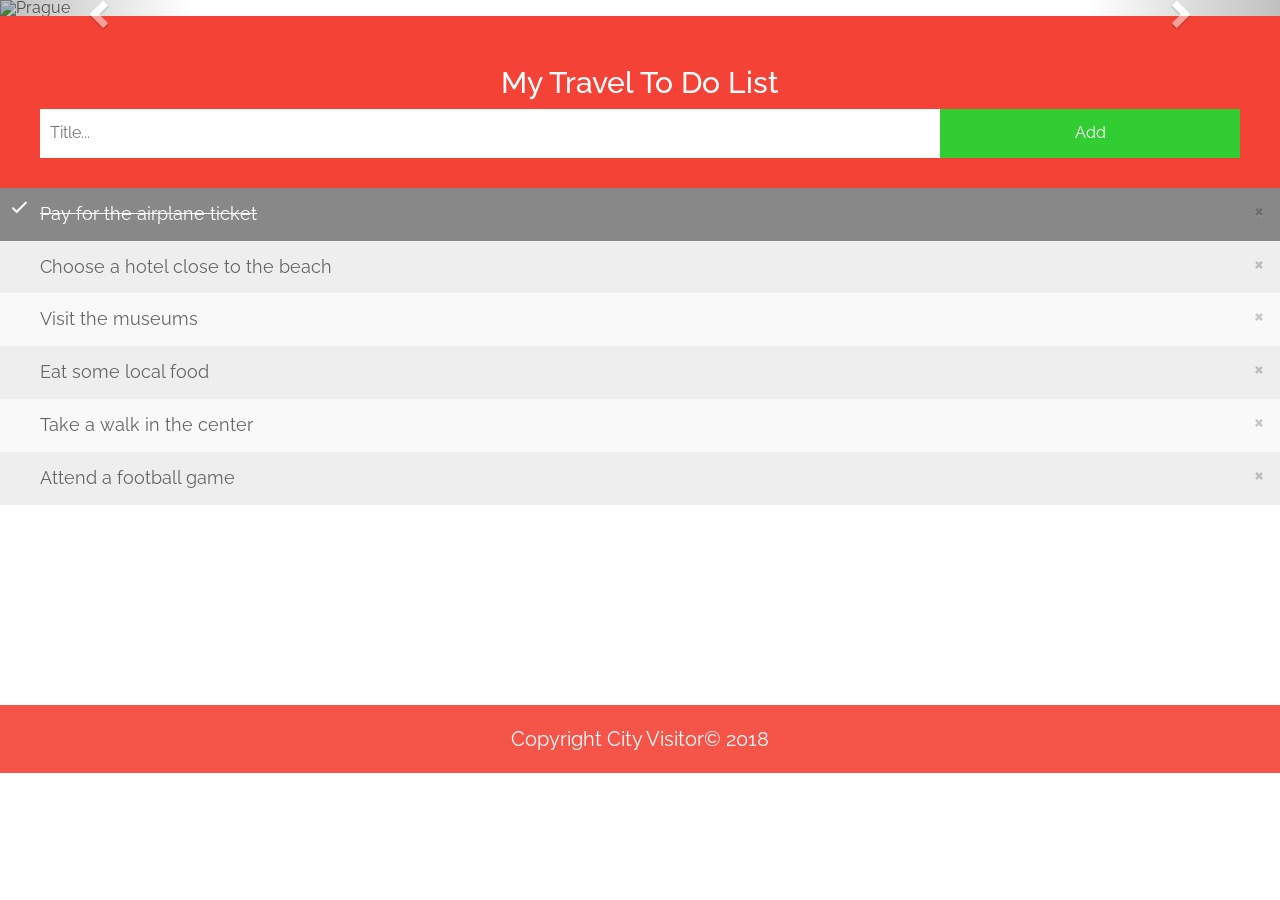
==== commit 34b5f05d: "first commit" ====
--- a/index.html
+++ b/index.html
@@ -1,4 +1,3 @@
-<<<<<<< HEAD
 <!DOCTYPE html>
 <head>
 	<title>City Visitor</title>
@@ -65,72 +64,4 @@
   <script src="https://maxcdn.bootstrapcdn.com/bootstrap/3.3.7/js/bootstrap.min.js"></script>
 <script type ="text/javascript" src="script.js"></script>
 </body>
-=======
-<!DOCTYPE html>
-<head>
-	<title>City Visitor</title>
-	<meta charset="utf-8">
-  <meta name="viewport" content="width=device-width, initial-scale=1">
-  <link rel="stylesheet" href="https://maxcdn.bootstrapcdn.com/bootstrap/3.3.7/css/bootstrap.min.css">
-  <link rel ="stylesheet" href="style.css">
-</head>
-
-<body>
-	<div id="myCarousel" class="carousel slide" data-ride="carousel">
-  <!-- Indicators -->
-  
-
-  <!-- Wrapper for slides -->
-  <div class="carousel-inner">
-
-    <div class="item active">
-      <img src="https://excellent-tours.nl/wp-content/uploads/2016/02/Tjechie-Praag-Vltava-busreis.jpg" alt="Prague" style="width:100%;">
-    </div>
-
-    <div class="item">
-      <img src="https://images5.alphacoders.com/311/thumb-1920-311151.jpg" alt="Paris" style="width:100%">
-    </div>
-
-    <div class="item">
-      <img src="https://images5.alphacoders.com/426/426517.jpg" alt="Koln" style="width:100%;">
-    </div>
-  </div>
-
-  <!-- Left and right controls -->
-  <a class="left carousel-control" href="#myCarousel" data-slide="prev">
-    <span class="glyphicon glyphicon-chevron-left"></span>
-    <span class="sr-only">Previous</span>
-  </a>
-  <a class="right carousel-control" href="#myCarousel" data-slide="next">
-    <span class="glyphicon glyphicon-chevron-right"></span>
-    <span class="sr-only">Next</span>
-  </a>
-</div>
-	
-	<div id="myDIV" class="header">
-  		<h2>My Travel To Do List</h2>
-  			<input type="text" id="myInput" placeholder="Title...">
-  			<span onclick="newElement()" class="addBtn">Add</span>
-	</div>
-
-
-
-<ul id="myUL">
-	<li class="checked">Pay for the airplane ticket</li>
-	  <li>Choose a hotel close to the beach</li>
-	  <li>Visit the museums</li>
-	  <li>Eat some local food</li>
-	  <li>Take a walk in the center</li>
-	  <li>Attend a football game</li>
-</ul>
-
-
-
-<footer>Copyright City Visitor&copy; 2018 </footer>
-
-<script src="https://ajax.googleapis.com/ajax/libs/jquery/3.3.1/jquery.min.js"></script>
-  <script src="https://maxcdn.bootstrapcdn.com/bootstrap/3.3.7/js/bootstrap.min.js"></script>
-<script type ="text/javascript" src="script.js"></script>
-</body>
->>>>>>> 893dc07fe0304b8653059240cf862334f954fdde
 </html>
--- a/style.css
+++ b/style.css
@@ -1,4 +1,4 @@
-<<<<<<< HEAD
+
 @import url('https://fonts.googleapis.com/css?family=Raleway');
 
 
@@ -143,148 +143,3 @@
   font-size:20px;
   margin-top: 200px
 }
-@import url('https://fonts.googleapis.com/css?family=Raleway');
-
-
-html,body {
-  height:100%;
-  margin:0;
-  font-size:16px;
-  font-family:"Raleway", sans-serif;
-  font-weight:400;
-  line-height:1.8em;
-  color:#666;
-}
-
-
-
-* {
-    box-sizing: border-box;
-}
-
-/* Remove margins and padding from the list */
-ul {
-    margin: 0;
-    padding: 0;
-}
-
-/* Style the list items */
-ul li {
-    cursor: pointer;
-    position: relative;
-    padding: 12px 8px 12px 40px;
-    background: #eee;
-    font-size: 18px;
-    transition: 0.2s;
-
-    /* make the list items unselectable */
-    -webkit-user-select: none;
-    -moz-user-select: none;
-    -ms-user-select: none;
-    user-select: none;
-}
-
-/* Set all odd list items to a different color (zebra-stripes) */
-ul li:nth-child(odd) {
-    background: #f9f9f9;
-}
-
-/* Darker background-color on hover */
-ul li:hover {
-    background: #ddd;
-}
-
-/* When clicked on, add a background color and strike out text */
-ul li.checked {
-    background: #888;
-    color: #fff;
-    text-decoration: line-through;
-}
-
-/* Add a "checked" mark when clicked on */
-ul li.checked::before {
-    content: '';
-    position: absolute;
-    border-color: #fff;
-    border-style: solid;
-    border-width: 0 2px 2px 0;
-    top: 10px;
-    left: 16px;
-    transform: rotate(45deg);
-    height: 15px;
-    width: 7px;
-}
-
-/* Style the close button */
-.close {
-    position: absolute;
-    right: 0;
-    top: 0;
-    padding: 12px 16px 12px 16px;
-}
-
-.close:hover {
-    background-color: #f44336;
-    color: white;
-}
-
-/* Style the header */
-.header {
-    background-color: #f44336;
-    padding: 30px 40px;
-    color: white;
-    text-align: center;
-}
-
-/* Clear floats after the header */
-.header:after {
-    content: "";
-    display: table;
-    clear: both;
-}
-
-/* Style the input */
-input {
-    margin: 0;
-    border: none;
-    border-radius: 0;
-    width: 75%;
-    padding: 10px;
-    float: left;
-    font-size: 16px;
-    color: black;
-}
-
-/* Style the "Add" button */
-.addBtn {
-    padding: 10px;
-    width: 25%;
-    background: #32CD32;
-    color: #fff;
-    float: left;
-    text-align: center;
-    font-size: 16px;
-    cursor: pointer;
-    transition: 0.3s;
-    border-radius: 0;
-}
-
-.addBtn:hover {
-    background-color: #bbb;
-}
-
-footer{
-margin:auto;
-  height: auto;
-  font-family: 'Raleway', sans-serif;
-  color:#fff;
-  position: relative;
-  background-color: #f44336;
-  opacity: 0.90;
-    padding:20px; 
-  text-align:center;
-  width:100%;
-  font-size:20px;
-  margin-top: 200px
-
-}
